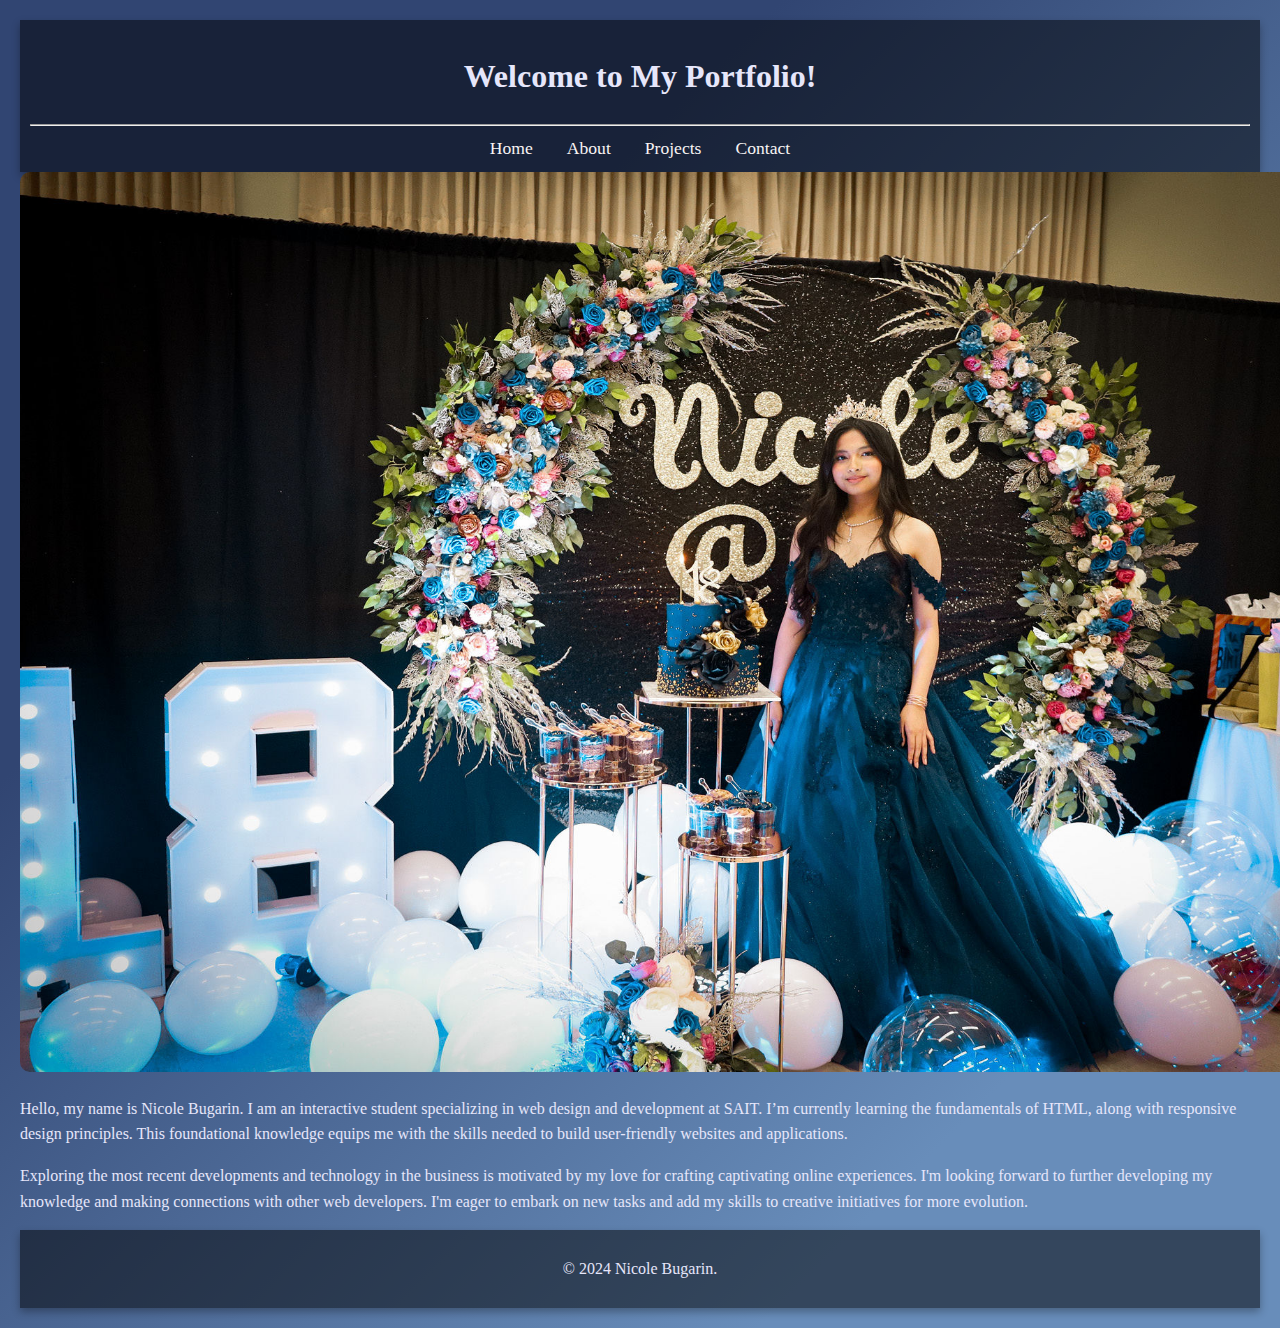
==== index.html @ 3d9fc7b2 "Adjust background colors" ====
<!DOCTYPE html>
<html lang="en">
<head>
   <meta charset="UTF-8">
   <meta name="viewport" content="width=device-width, initial-scale=1.0">
   <title>Nicole's Portfolio</title>
   <link rel="stylesheet" href="css/main.css">
</head>
<body class="index-body">
   <header>
       <h1>Welcome to My Portfolio!</h1>
       <hr>
       <nav>
           <ul>
               <li><a href="index.html">Home</a></li>
               <li><a href="about.html">About</a></li>
               <li><a href="projects.html">Projects</a></li>
               <li><a href="contact.html">Contact</a></li>
           </ul>
       </nav>
   </header>
   
   <img src="Images/Nicole's Photo.jpg" alt="Nicole's Photo" width="1430" height="900">
   <section>
       <div>
       <p>Hello, my name is Nicole Bugarin. I am an interactive student specializing in web design and development at SAIT. I’m currently learning the fundamentals of HTML, along with responsive design principles. This foundational knowledge equips me with the skills needed to build user-friendly websites and applications.</p>
       
       <p>Exploring the most recent developments and technology in the business is motivated by my love for crafting captivating online experiences. I'm looking forward to further developing my knowledge and making connections with other web developers. I'm eager to embark on new tasks and add my skills to creative initiatives for more evolution.</p>
       </div>
    </section>

   <footer>
       <p>© 2024 Nicole Bugarin.</p>
   </footer>
</body>
</html>
---- css/main.css ----
/* General Body Style */
body {
    background: linear-gradient(135deg, #314572 30%, #688dba 80%); /* Default deep blue gradient for index */
    font-family: 'Times New Roman', Times, serif;
    color: #E6E6FA;
    margin: 0;
    padding: 20px;
    line-height: 1.6;
}

/* Header and Footer */
header, footer {
    text-align: center;
    padding: 10px;
    background-color: rgba(0, 0, 0, 0.5);
    color: #E6E6FA;
    box-shadow: 0px 4px 8px rgba(0, 0, 0, 0.3); /* Subtle shadow for ethereal effect */
}

/* Navigation */
nav ul {
    list-style-type: none;
    padding: 0;
    margin: 0;
}

nav ul li {
    display: inline;
    margin: 0 15px;
}

nav ul li a {
    text-decoration: none;
    color: #f8f4f4;
    font-size: 1.1em;
    transition: color 0.3s ease, transform 0.3s ease; 
}

nav ul li a:hover {
    color: #e3dcfc; /* Light lavender hover effect */
    transform: scale(1.1);
}

/* Responsive Navigation */
@media (max-width: 768px) {
    nav ul li {
        display: block;
        margin-bottom: 10px;
    }
    body {
        padding: 15px;
        line-height: 1.8;
    }
}

/* Index Page Background */
.index-body {
    background: linear-gradient(135deg, #314572 30%, #688dba 80%);
}

/* About Page Styles */
.about-body {
    background: linear-gradient(135deg, #3b4b6a 30%, #8d83cd 80%);
}

.about-container {
    display: flex;
    align-items: center;
}
img {
    margin-right: 20px;
    border-radius: 10px;
}
.profile-info {
    line-height: 1.6;
}

/* Projects Page Background */
.projects-body {
    background: linear-gradient(135deg, #463370 30%, #b6a4f2 80%);
}
/* Content Section Styling */
.projects {
    padding: 20px;
    margin: 20px auto;
    max-width: 1100px;
    background: linear-gradient(135deg, #5f526f, #d4bfff);
    border-radius: 8px;
    box-shadow: 0 4px 8px rgba(0, 0, 0, 0.1);
}
.projects h1 {
    font-size: 2rem;
    color: #f5f2f2;
    margin-bottom: 15px;
}

.projects h2 {
    font-size: 2rem;
    color: #f6f6f6;
    margin-bottom: 15px;
}

.projects p {
    font-size: 1rem;
    color: #f4f4f4;
    line-height: 1.8;
    margin-bottom: 20px;
}

.projects hr {
    border: 1px solid #f9f9f9;
    margin: 20px 0;
}

/* Documents List */
.documents-list {
    list-style-type: none;
    padding: 0;
}

.documents-list li {
    margin-bottom: 10px;
    color: #fcfdff;
}

.documents-list a {
    color: #ffffff;
    text-decoration: none;
    font-size: 1.1rem;
    transition: color 0.3s ease;
}

.documents-list a:hover {
    color: #f7f8f8;
}

/* Contacts Page Styles */
.contacts-body {
    background: linear-gradient(135deg, #735a8f 30%, #947f9c 80%);
}

h2 {
    text-align: center;
    border-bottom: 2px solid #E6E6FA;
    padding-bottom: 10px;
    margin-bottom: 20px;
}

.contact-info {
    max-width: 600px;
    margin: auto;
    padding: 40px;
    margin-bottom: 40px;
    margin-top: 40px;
    border: 1px solid #ccc;
    border-radius: 10px;
    background: linear-gradient(135deg, #9d86a4, #c3d5fd);
    color: #E6E6FA;
    box-shadow: 0 8px 16px rgba(0, 0, 0, 0.3);
}

p {
    line-height: 1.6;
}
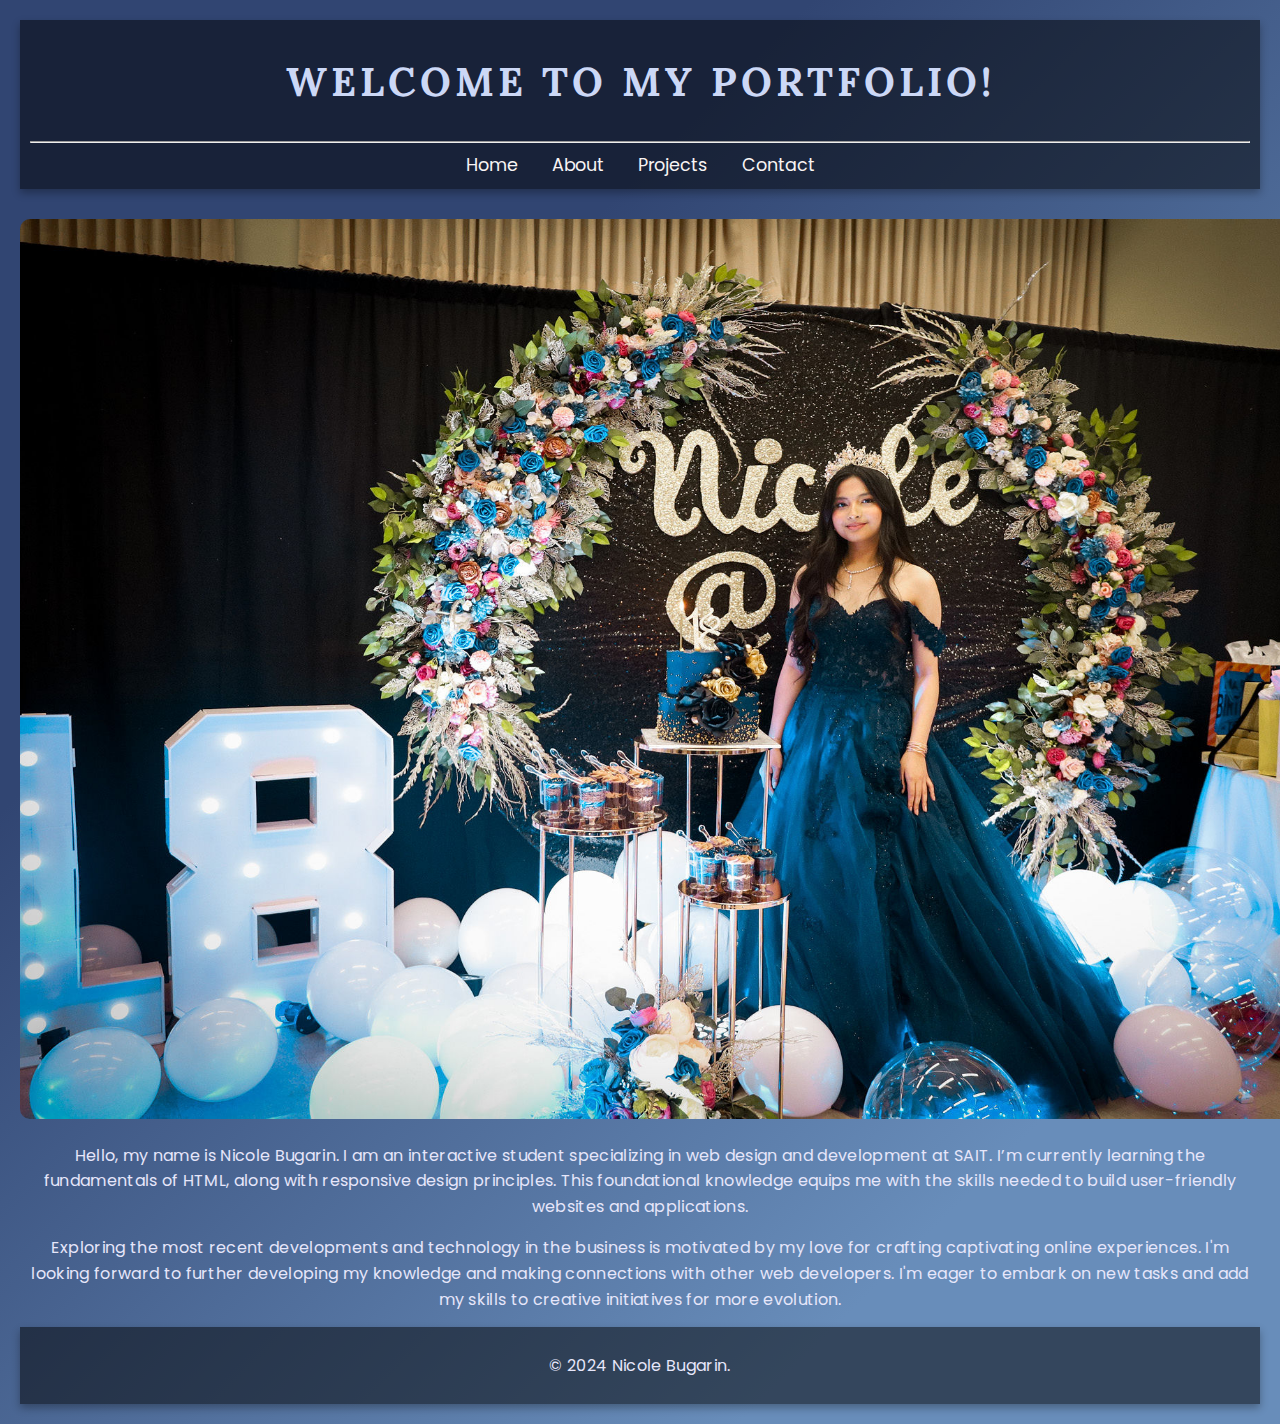
==== commit f00eb845: "Final css adjustments" ====
--- a/index.html
+++ b/index.html
@@ -19,10 +19,8 @@
            </ul>
        </nav>
    </header>
-   
    <img src="Images/Nicole's Photo.jpg" alt="Nicole's Photo" width="1430" height="900">
    <section>
-       <div>
        <p>Hello, my name is Nicole Bugarin. I am an interactive student specializing in web design and development at SAIT. I’m currently learning the fundamentals of HTML, along with responsive design principles. This foundational knowledge equips me with the skills needed to build user-friendly websites and applications.</p>
        
        <p>Exploring the most recent developments and technology in the business is motivated by my love for crafting captivating online experiences. I'm looking forward to further developing my knowledge and making connections with other web developers. I'm eager to embark on new tasks and add my skills to creative initiatives for more evolution.</p>
--- a/css/main.css
+++ b/css/main.css
@@ -1,7 +1,9 @@
+@import url('https://fonts.googleapis.com/css2?family=Poppins:wght@400;700&family=Lora:wght@400;700&display=swap');
+
 /* General Body Style */
 body {
     background: linear-gradient(135deg, #314572 30%, #688dba 80%); /* Default deep blue gradient for index */
-    font-family: 'Times New Roman', Times, serif;
+    font-family: 'Poppins', Arial, sans-serif; /* Google Font with fallback */
     color: #E6E6FA;
     margin: 0;
     padding: 20px;
@@ -15,6 +17,35 @@
     background-color: rgba(0, 0, 0, 0.5);
     color: #E6E6FA;
     box-shadow: 0px 4px 8px rgba(0, 0, 0, 0.3); /* Subtle shadow for ethereal effect */
+}
+/* Heading Typography */
+h1 {
+    font-family: 'Lora', Georgia, serif;
+    font-size: 2.5em;
+    font-weight: 700;
+    color: #ccd8f6;
+    text-align: center;
+    letter-spacing: 0.1em;
+    margin-top: 20px;
+    text-transform: uppercase;
+}
+
+h2, h3 {
+    font-family: 'Lora', Georgia, serif;
+    font-size: 2em;
+    font-weight: 400;
+    color: #d9e9fc;
+    margin-bottom: 10px;
+}
+
+/* Paragraph Typography */
+p {
+    font-family: 'Poppins', Arial, sans-serif;
+    font-size: 1em;
+    line-height: 1.7;
+    letter-spacing: 0.02em;
+    text-align: center;
+    margin-bottom: 15px;
 }
 
 /* Navigation */
@@ -41,6 +72,7 @@
     transform: scale(1.1);
 }
 
+
 /* Responsive Navigation */
 @media (max-width: 768px) {
     nav ul li {
@@ -56,6 +88,9 @@
 /* Index Page Background */
 .index-body {
     background: linear-gradient(135deg, #314572 30%, #688dba 80%);
+}
+img {
+    margin-top: 30px;
 }
 
 /* About Page Styles */
@@ -154,7 +189,7 @@
     margin-top: 40px;
     border: 1px solid #ccc;
     border-radius: 10px;
-    background: linear-gradient(135deg, #9d86a4, #c3d5fd);
+    background: linear-gradient(135deg, #9d86a4, #baa9d6);
     color: #E6E6FA;
     box-shadow: 0 8px 16px rgba(0, 0, 0, 0.3);
 }
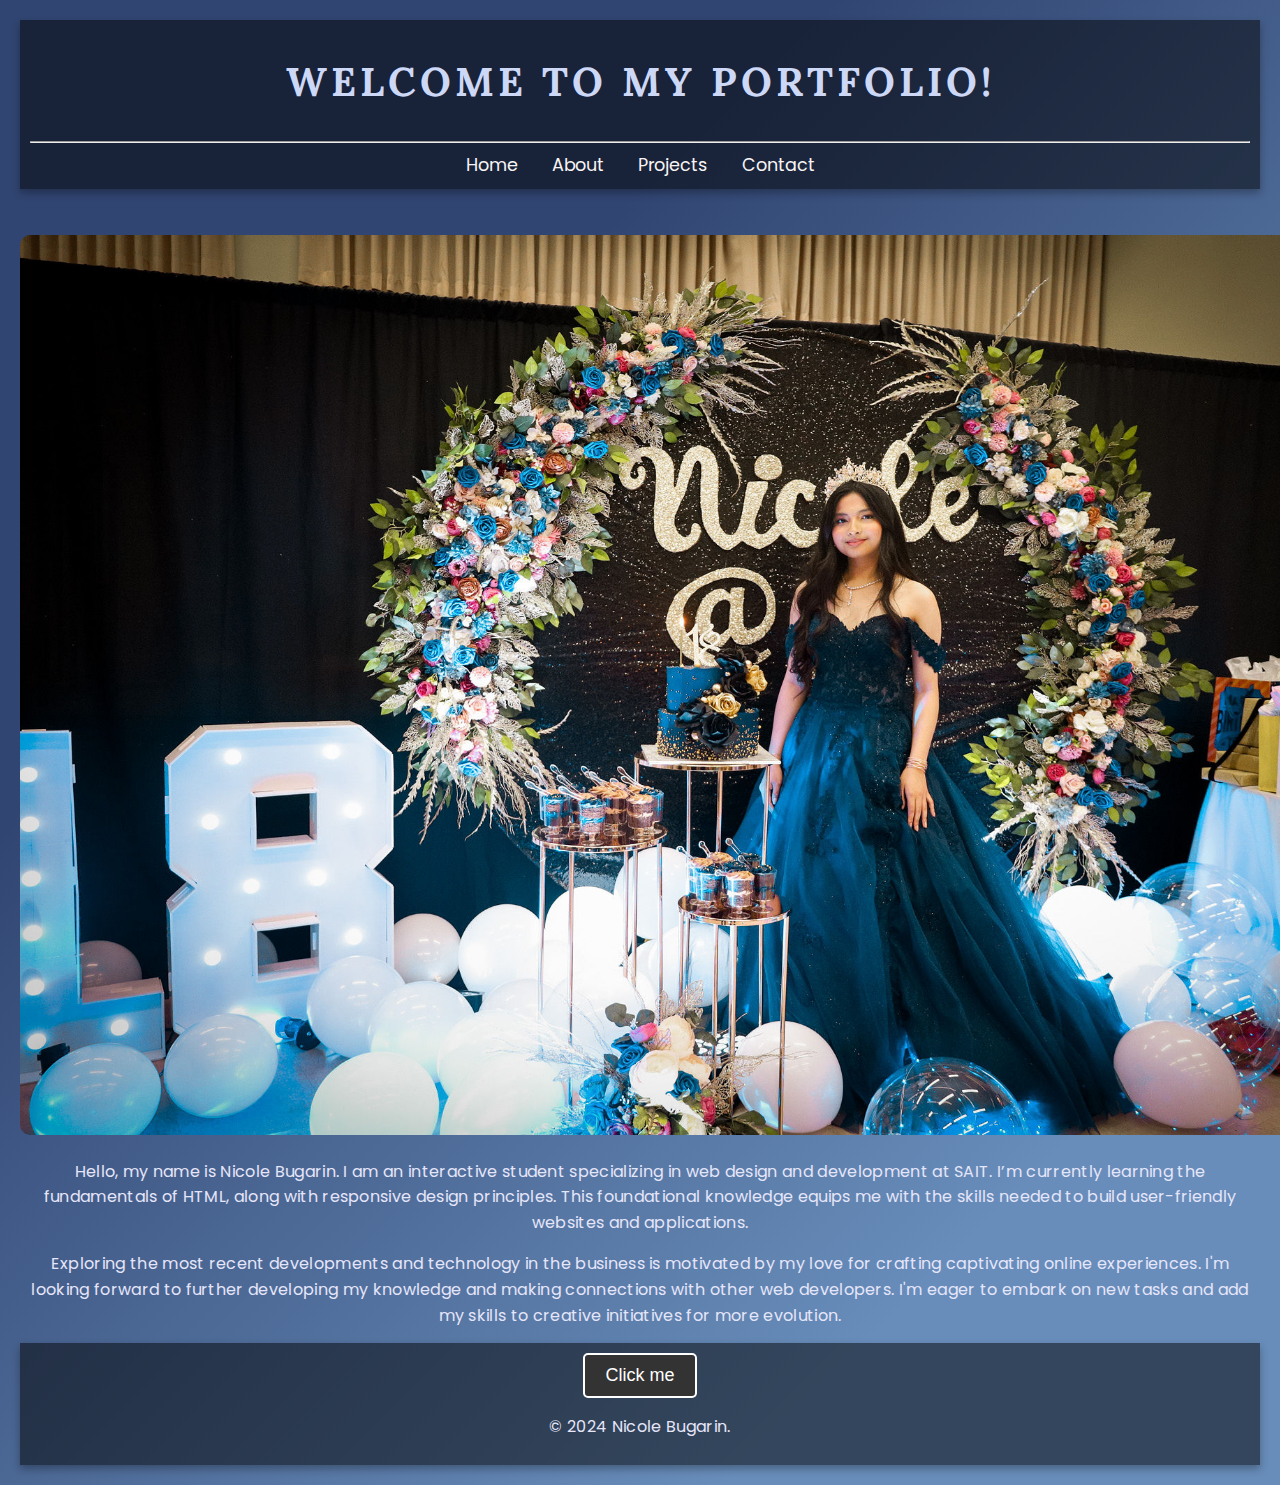
==== commit c317d515: "Add and style alert button" ====
--- a/index.html
+++ b/index.html
@@ -5,6 +5,7 @@
    <meta name="viewport" content="width=device-width, initial-scale=1.0">
    <title>Nicole's Portfolio</title>
    <link rel="stylesheet" href="css/main.css">
+   <script defer src="js/script.js"></script>
 </head>
 <body class="index-body">
    <header>
@@ -19,6 +20,9 @@
            </ul>
        </nav>
    </header>
+
+   <p id="greeting"></p>
+
    <img src="Images/Nicole's Photo.jpg" alt="Nicole's Photo" width="1430" height="900">
    <section>
        <p>Hello, my name is Nicole Bugarin. I am an interactive student specializing in web design and development at SAIT. I’m currently learning the fundamentals of HTML, along with responsive design principles. This foundational knowledge equips me with the skills needed to build user-friendly websites and applications.</p>
@@ -27,7 +31,9 @@
        </div>
     </section>
 
-   <footer>
+   <footer id="footer">
+   <button id="btn-alert">Click me</button>
+   <ol id="numbers"></ol>
        <p>© 2024 Nicole Bugarin.</p>
    </footer>
 </body>
--- a/css/main.css
+++ b/css/main.css
@@ -197,3 +197,29 @@
 p {
     line-height: 1.6;
 }
+
+/* Button Styling */
+#btn-alert {
+    background-color: #333;
+    color: #fff;
+    border: 2px solid #fff;
+    padding: 10px 20px;
+    font-size: 18px;
+    font-family: Arial, sans-serif;
+    text-align: center;
+    cursor: pointer;
+    border-radius: 5px;
+    transition: all 0.3s ease;
+}
+
+#btn-alert:hover {
+    background-color: #fff;
+    color: #333;
+    border: 2px solid #333;
+    box-shadow: 0 4px 8px rgba(0, 0, 0, 0.2);
+}
+
+#btn-alert:focus {
+    outline: none;
+    box-shadow: 0 0 8px rgba(255, 255, 255, 0.6);
+}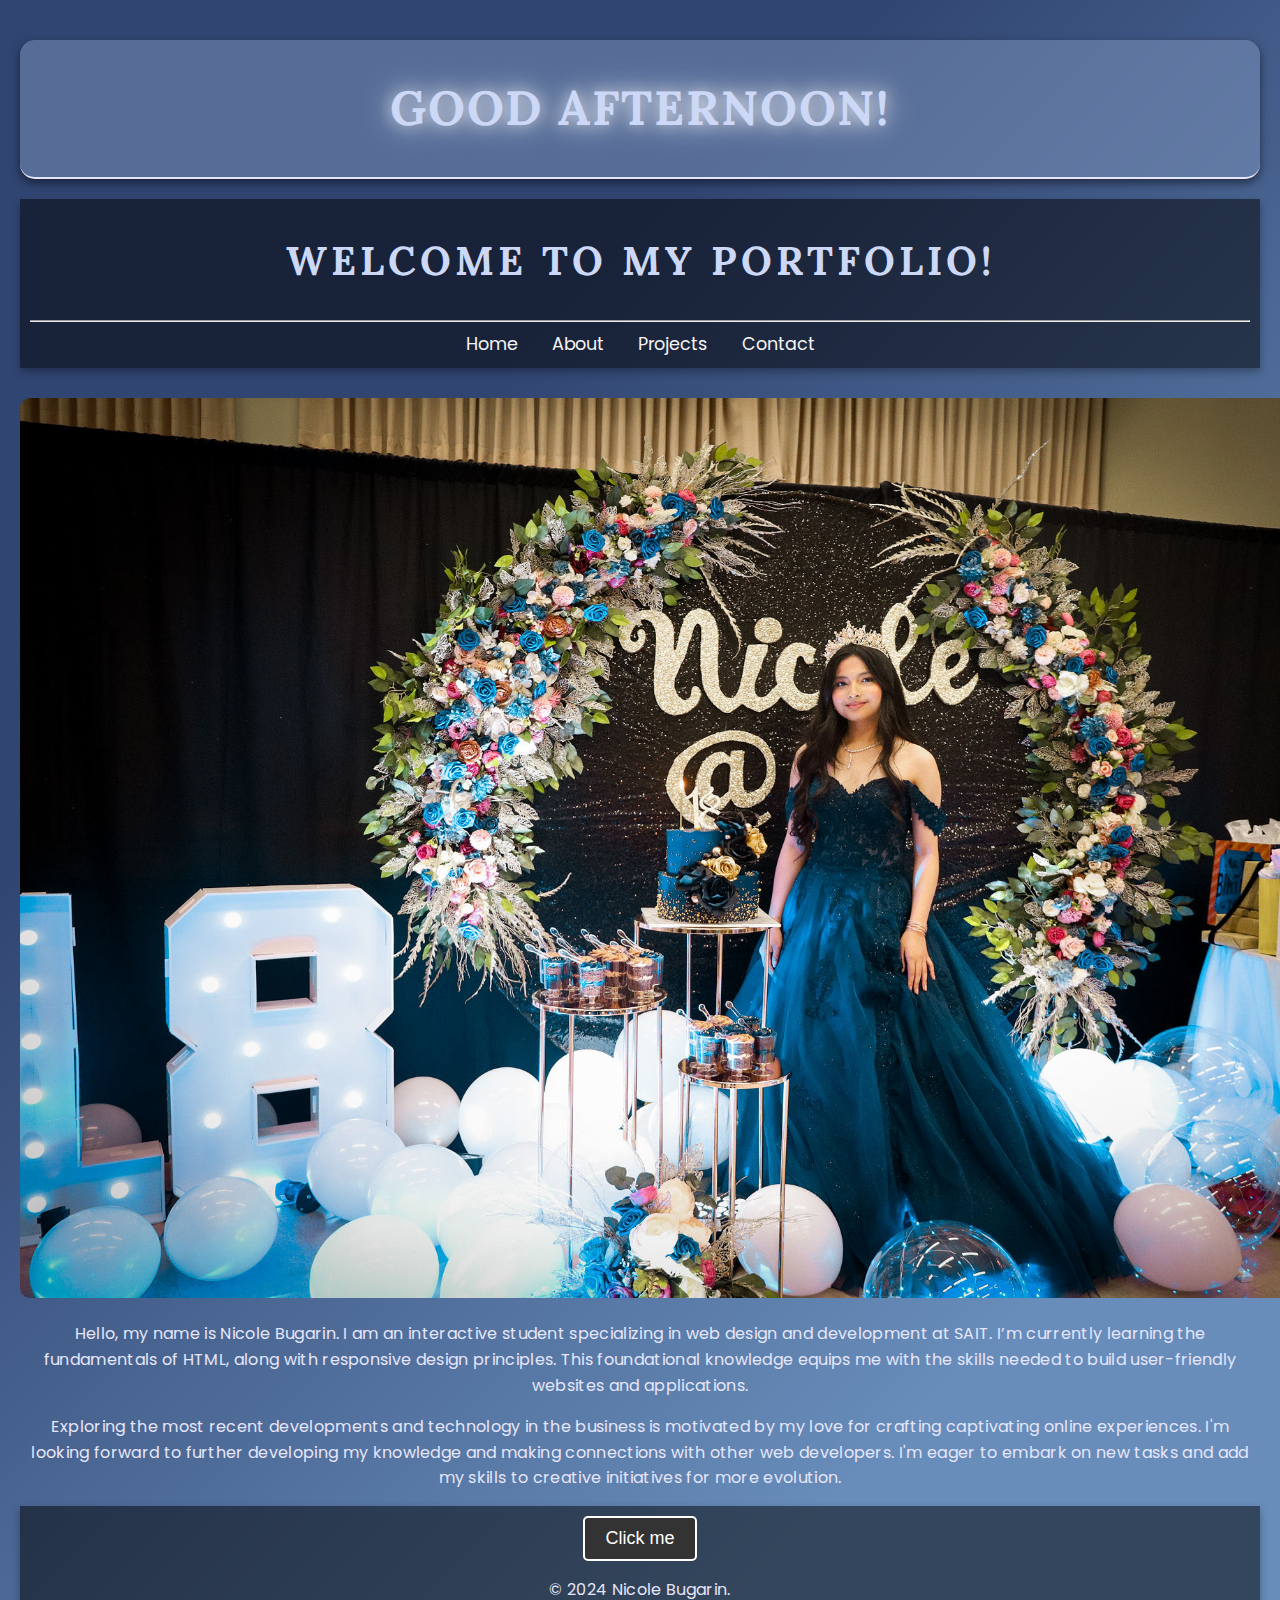
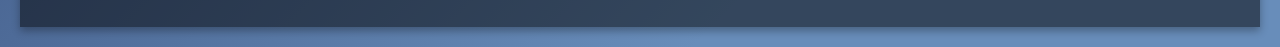
==== commit a660d027: "Add and style greetings" ====
--- a/index.html
+++ b/index.html
@@ -20,9 +20,7 @@
            </ul>
        </nav>
    </header>
-
-   <p id="greeting"></p>
-
+   
    <img src="Images/Nicole's Photo.jpg" alt="Nicole's Photo" width="1430" height="900">
    <section>
        <p>Hello, my name is Nicole Bugarin. I am an interactive student specializing in web design and development at SAIT. I’m currently learning the fundamentals of HTML, along with responsive design principles. This foundational knowledge equips me with the skills needed to build user-friendly websites and applications.</p>
--- a/css/main.css
+++ b/css/main.css
@@ -222,4 +222,52 @@
 #btn-alert:focus {
     outline: none;
     box-shadow: 0 0 8px rgba(255, 255, 255, 0.6);
-}+}
+
+
+/* General Greeting Styling */
+h2 {
+    text-align: center;
+    padding: 30px;
+    font-family: 'Lora', Georgia, serif;
+    font-weight: 700;
+    text-transform: uppercase;
+    letter-spacing: 2px;
+    margin: 20px 0;
+    background-color: rgba(0, 0, 0, 0.4); /* Dark translucent background to fit night theme */
+    color: #ccd8f6; /* Light lavender color for text */
+    font-size: 3rem;
+    border-radius: 15px;
+    box-shadow: 0 4px 10px rgba(0, 0, 0, 0.5); /* Soft shadow for ethereal effect */
+    transition: all 0.5s ease; /* Smooth transition for hover effect */
+    text-shadow: 0 0 15px rgba(255, 255, 255, 0.6), 0 0 30px rgba(255, 255, 255, 0.8); /* Glowing text */
+}
+
+/* Hover effect */
+h2:hover {
+    transform: scale(1.05);
+    box-shadow: 0 8px 16px rgba(0, 0, 0, 0.7); /* Enhanced shadow on hover */
+    text-shadow: 0 0 20px rgba(255, 255, 255, 0.8), 0 0 40px rgba(255, 255, 255, 0.9); /* Stronger glowing effect */
+}
+
+/* Time-specific Greeting Variations */
+.morning {
+    background-color: rgba(90, 115, 150, 0.5); /* Light bluish tint for a gentle morning feel */
+}
+
+.afternoon {
+    background-color: rgba(125, 150, 190, 0.5); /* Subtle warm lavender tint for afternoon */
+}
+
+.evening {
+    background-color: rgba(45, 55, 85, 0.6); /* Soft dark blue for evening with a night-time vibe */
+}
+
+/* Responsive Styling for Small Screens */
+@media (max-width: 768px) {
+    h2 {
+        font-size: 2rem; /* Adjusting size for mobile */
+        padding: 20px;
+    }
+}
+
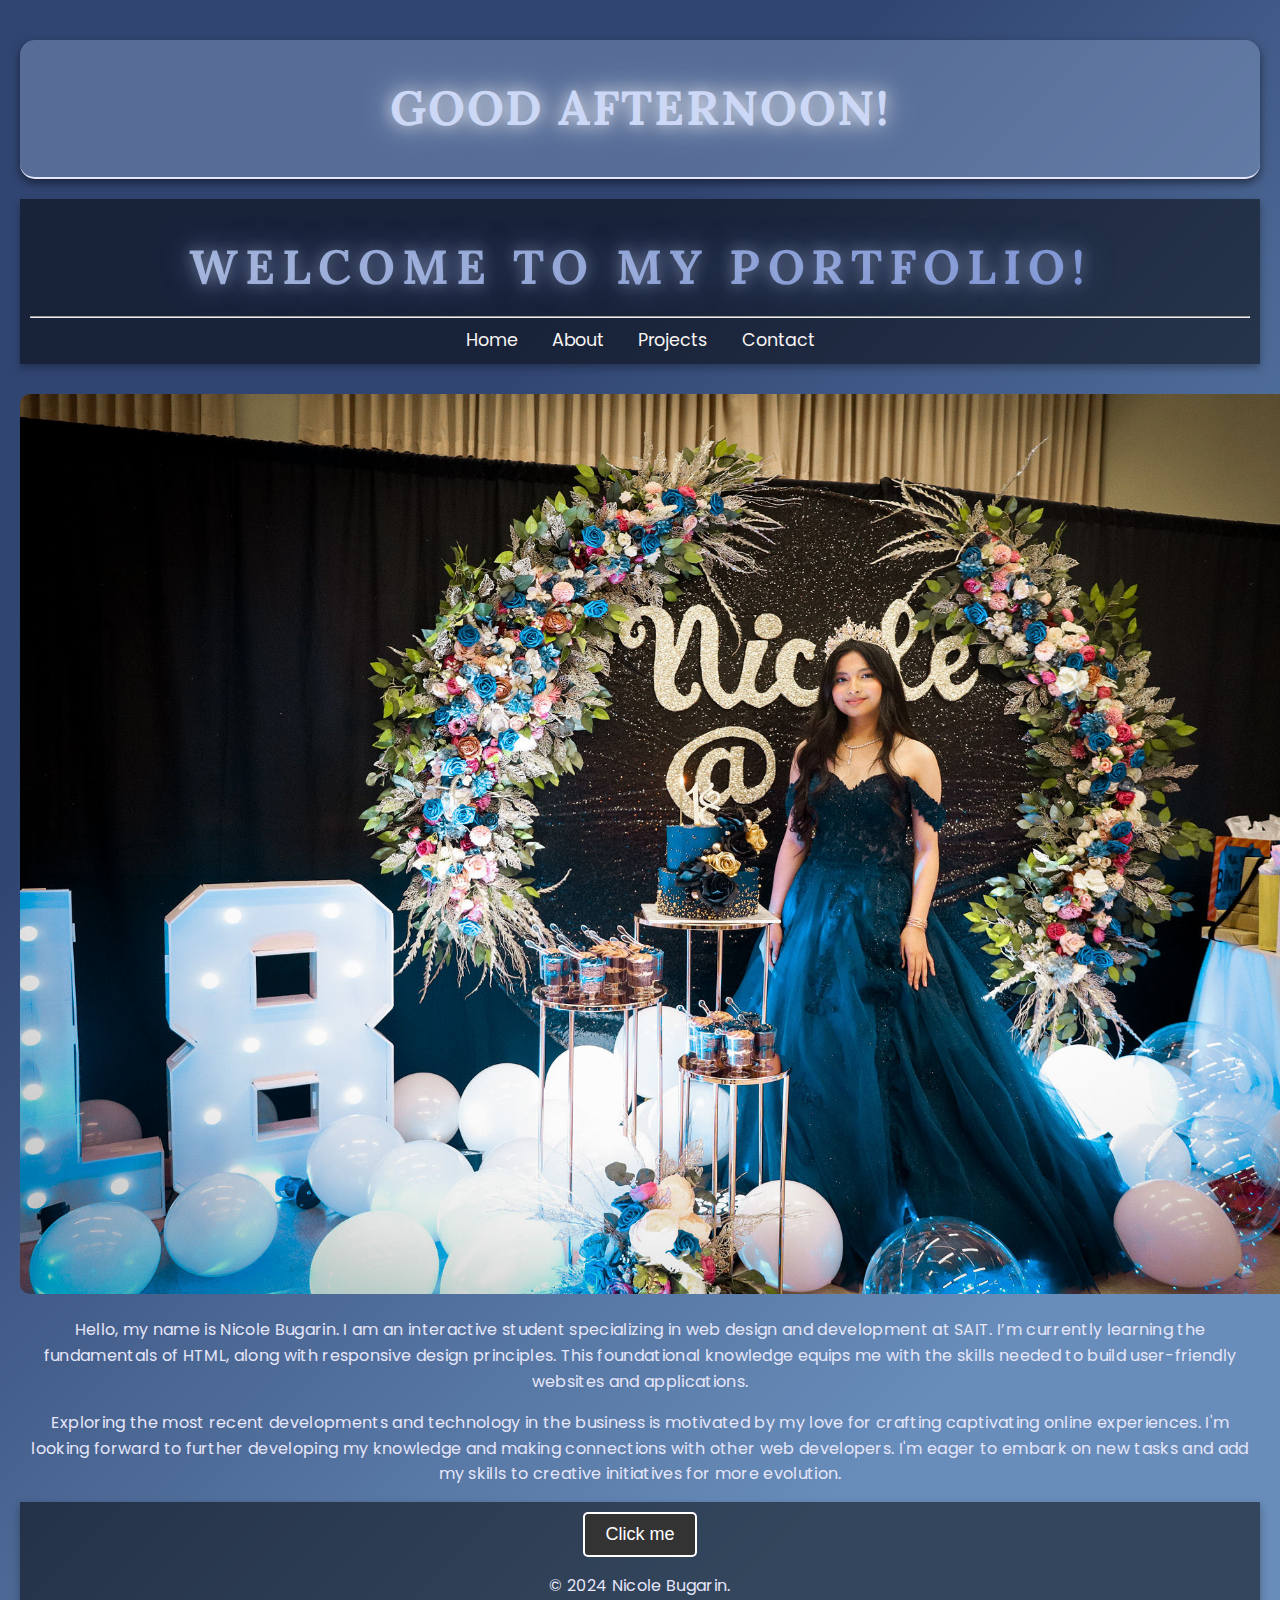
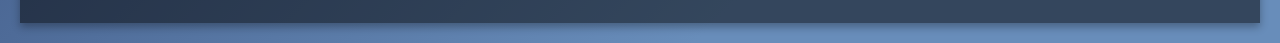
==== commit a3da8b96: "Add alertt button" ====
--- a/index.html
+++ b/index.html
@@ -29,10 +29,10 @@
        </div>
     </section>
 
-   <footer id="footer">
-   <button id="btn-alert">Click me</button>
-   <ol id="numbers"></ol>
-       <p>© 2024 Nicole Bugarin.</p>
-   </footer>
+  <footer id="footer">
+      <button id="btn-alert">Click me</button>
+      <ol id="numbers"></ol>
+      <p id="adddate">© 2024 Nicole Bugarin.</p>
+  </footer>
 </body>
 </html>
--- a/css/main.css
+++ b/css/main.css
@@ -21,13 +21,26 @@
 /* Heading Typography */
 h1 {
     font-family: 'Lora', Georgia, serif;
-    font-size: 2.5em;
+    font-size: 3rem; /* Slightly larger for impact */
     font-weight: 700;
-    color: #ccd8f6;
-    text-align: center;
-    letter-spacing: 0.1em;
+    color: #ccd8f6; /* Soft, pale lavender-blue */
+    text-align: center;
+    letter-spacing: 0.15em; /* Subtle spacing for elegance */
     margin-top: 20px;
+    margin-bottom: 10px;
     text-transform: uppercase;
+    background: linear-gradient(90deg, rgba(199, 218, 252, 0.8), rgba(130, 157, 239, 0.8));
+    -webkit-background-clip: text;
+    -webkit-text-fill-color: transparent; /* Gradient text effect */
+    text-shadow: 0 0 15px rgba(255, 255, 255, 0.3), 
+                 0 0 30px rgba(130, 157, 239, 0.6); /* Glow effect */
+    transition: transform 0.3s ease, text-shadow 0.3s ease;
+}
+
+h1:hover {
+    transform: scale(1.05); /* Subtle zoom on hover */
+    text-shadow: 0 0 20px rgba(255, 255, 255, 0.5), 
+                 0 0 40px rgba(130, 157, 239, 0.8); /* Enhanced glow */
 }
 
 h2, h3 {
@@ -114,6 +127,7 @@
 .projects-body {
     background: linear-gradient(135deg, #463370 30%, #b6a4f2 80%);
 }
+
 /* Content Section Styling */
 .projects {
     padding: 20px;
@@ -271,3 +285,4 @@
     }
 }
 
+
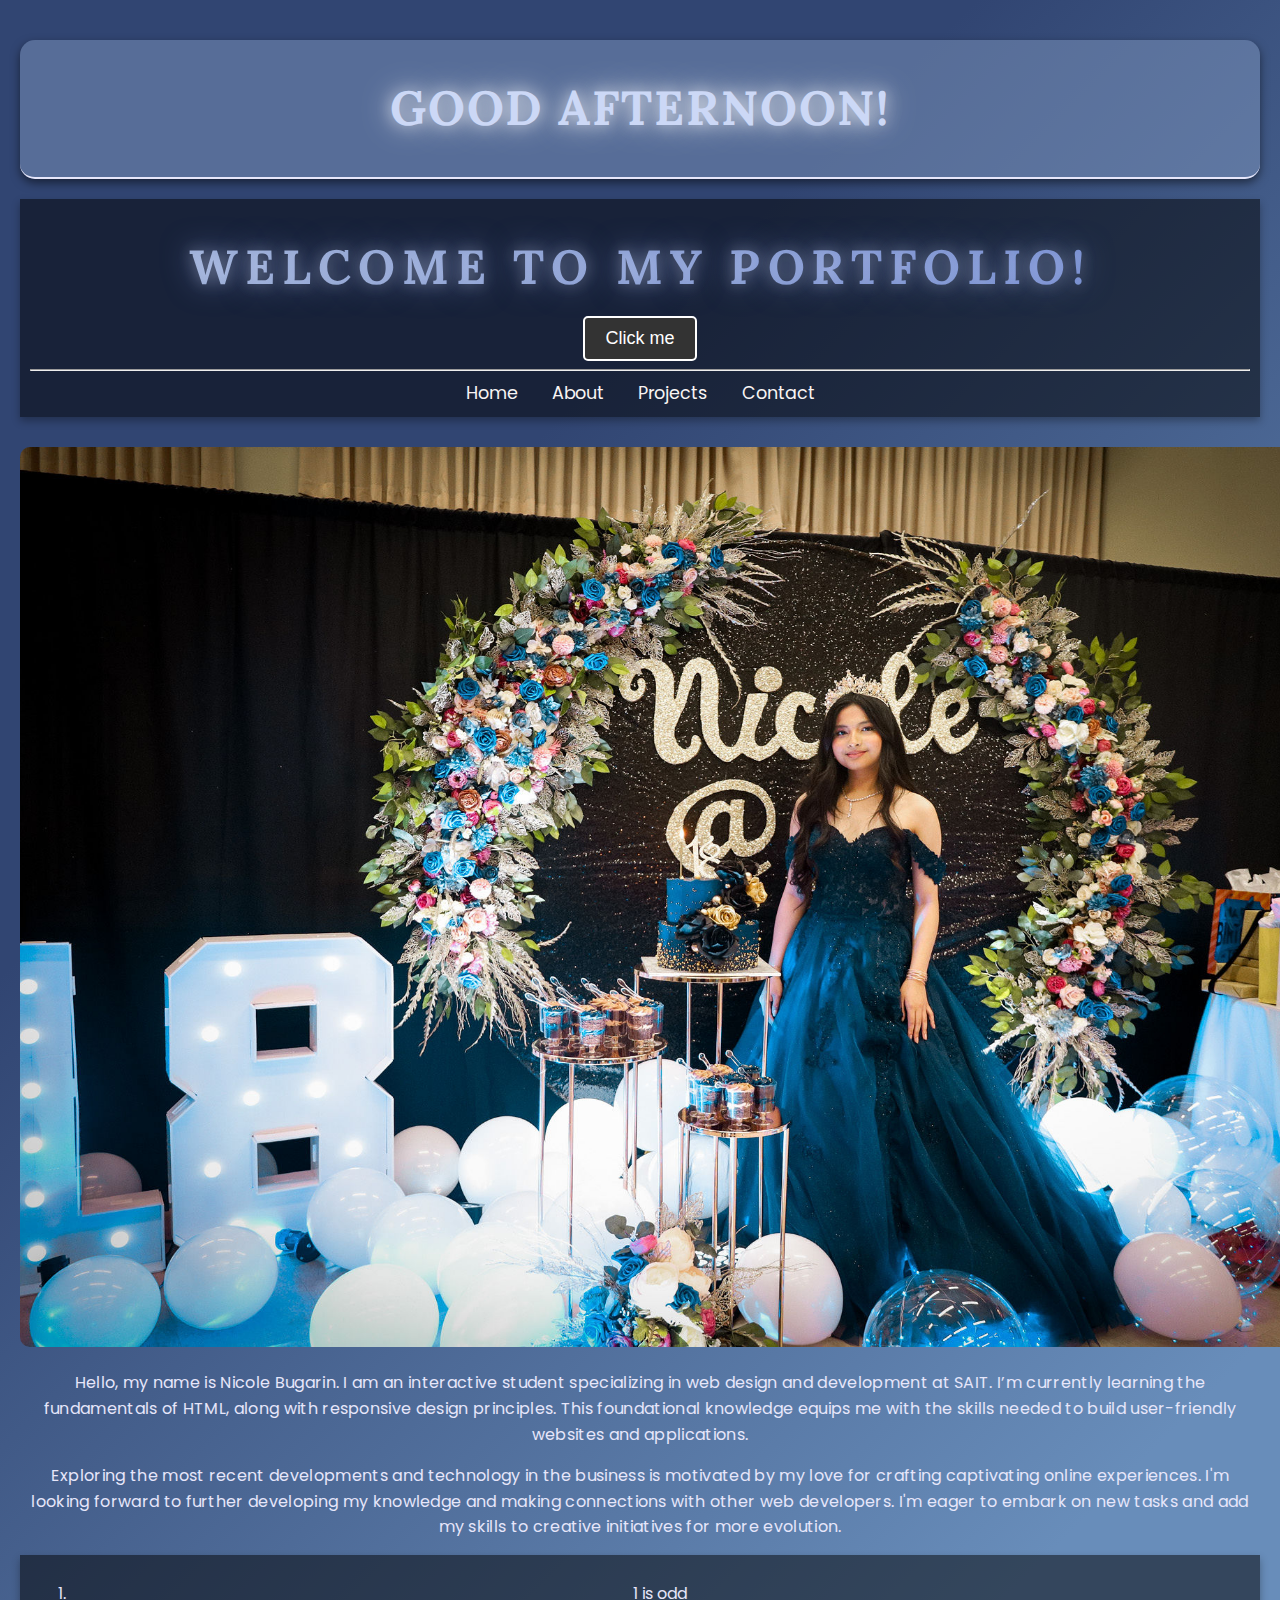
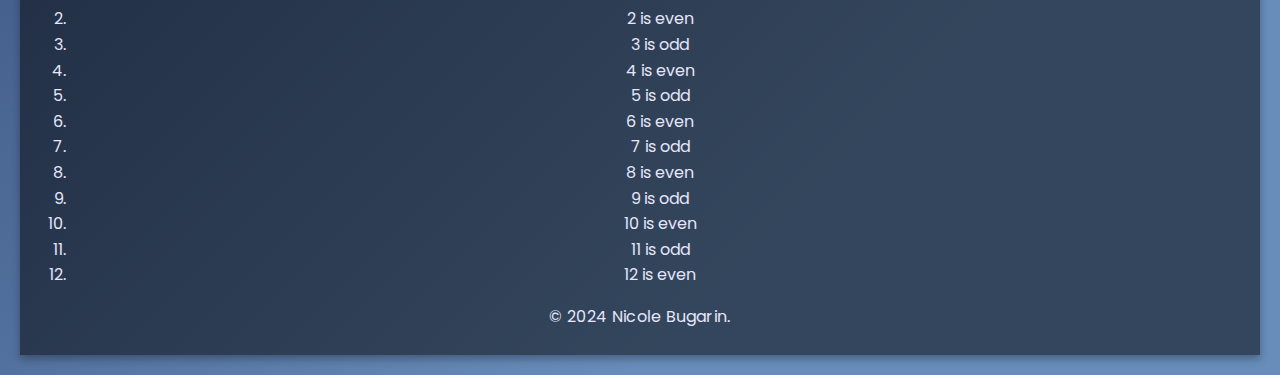
==== commit c50ed20a: "Fix more errors" ====
--- a/index.html
+++ b/index.html
@@ -10,6 +10,7 @@
 <body class="index-body">
    <header>
        <h1>Welcome to My Portfolio!</h1>
+        <button id="btn-alert">Click me</button>
        <hr>
        <nav>
            <ul>
@@ -30,7 +31,6 @@
     </section>
 
   <footer id="footer">
-      <button id="btn-alert">Click me</button>
       <ol id="numbers"></ol>
       <p id="adddate">© 2024 Nicole Bugarin.</p>
   </footer>
--- a/css/main.css
+++ b/css/main.css
@@ -30,7 +30,7 @@
     margin-bottom: 10px;
     text-transform: uppercase;
     background: linear-gradient(90deg, rgba(199, 218, 252, 0.8), rgba(130, 157, 239, 0.8));
-    -webkit-background-clip: text;
+    -webkit-background-clip: text; 
     -webkit-text-fill-color: transparent; /* Gradient text effect */
     text-shadow: 0 0 15px rgba(255, 255, 255, 0.3), 
                  0 0 30px rgba(130, 157, 239, 0.6); /* Glow effect */
@@ -161,27 +161,14 @@
     margin: 20px 0;
 }
 
-/* Documents List */
-.documents-list {
-    list-style-type: none;
-    padding: 0;
-}
-
-.documents-list li {
-    margin-bottom: 10px;
-    color: #fcfdff;
-}
-
-.documents-list a {
-    color: #ffffff;
-    text-decoration: none;
-    font-size: 1.1rem;
-    transition: color 0.3s ease;
-}
-
-.documents-list a:hover {
-    color: #f7f8f8;
-}
+
+/* Images */
+.projects img {
+    display: block;  
+    margin: 0 auto;  /* Center images horizontally */
+    max-width: 100%; 
+}
+
 
 /* Contacts Page Styles */
 .contacts-body {
@@ -211,33 +198,6 @@
 p {
     line-height: 1.6;
 }
-
-/* Button Styling */
-#btn-alert {
-    background-color: #333;
-    color: #fff;
-    border: 2px solid #fff;
-    padding: 10px 20px;
-    font-size: 18px;
-    font-family: Arial, sans-serif;
-    text-align: center;
-    cursor: pointer;
-    border-radius: 5px;
-    transition: all 0.3s ease;
-}
-
-#btn-alert:hover {
-    background-color: #fff;
-    color: #333;
-    border: 2px solid #333;
-    box-shadow: 0 4px 8px rgba(0, 0, 0, 0.2);
-}
-
-#btn-alert:focus {
-    outline: none;
-    box-shadow: 0 0 8px rgba(255, 255, 255, 0.6);
-}
-
 
 /* General Greeting Styling */
 h2 {
@@ -285,4 +245,52 @@
     }
 }
 
-
+/* Button Styling */
+#btn-alert {
+    background-color: #333;
+    color: #fff;
+    border: 2px solid #fff;
+    padding: 10px 20px;
+    font-size: 18px;
+    font-family: Arial, sans-serif;
+    text-align: center;
+    cursor: pointer;
+    border-radius: 5px;
+    transition: all 0.3s ease;
+}
+
+#btn-alert:hover {
+    background-color: #fff;
+    color: #333;
+    border: 2px solid #333;
+    box-shadow: 0 4px 8px rgba(0, 0, 0, 0.2);
+}
+
+#btn-alert:focus {
+    outline: none;
+    box-shadow: 0 0 8px rgba(255, 255, 255, 0.6);
+}
+#btn-alert2 {
+    background-color: #333;
+    color: #fff;
+    border: 2px solid #fff;
+    padding: 10px 20px;
+    font-size: 18px;
+    font-family: Arial, sans-serif;
+    text-align: center;
+    cursor: pointer;
+    border-radius: 5px;
+    transition: all 0.3s ease;
+}
+
+#btn-alert2:hover {
+    background-color: #fff;
+    color: #333;
+    border: 2px solid #333;
+    box-shadow: 0 4px 8px rgba(0, 0, 0, 0.2);
+}
+
+#btn-alert2:focus {
+    outline: none;
+    box-shadow: 0 0 8px rgba(255, 255, 255, 0.6);
+}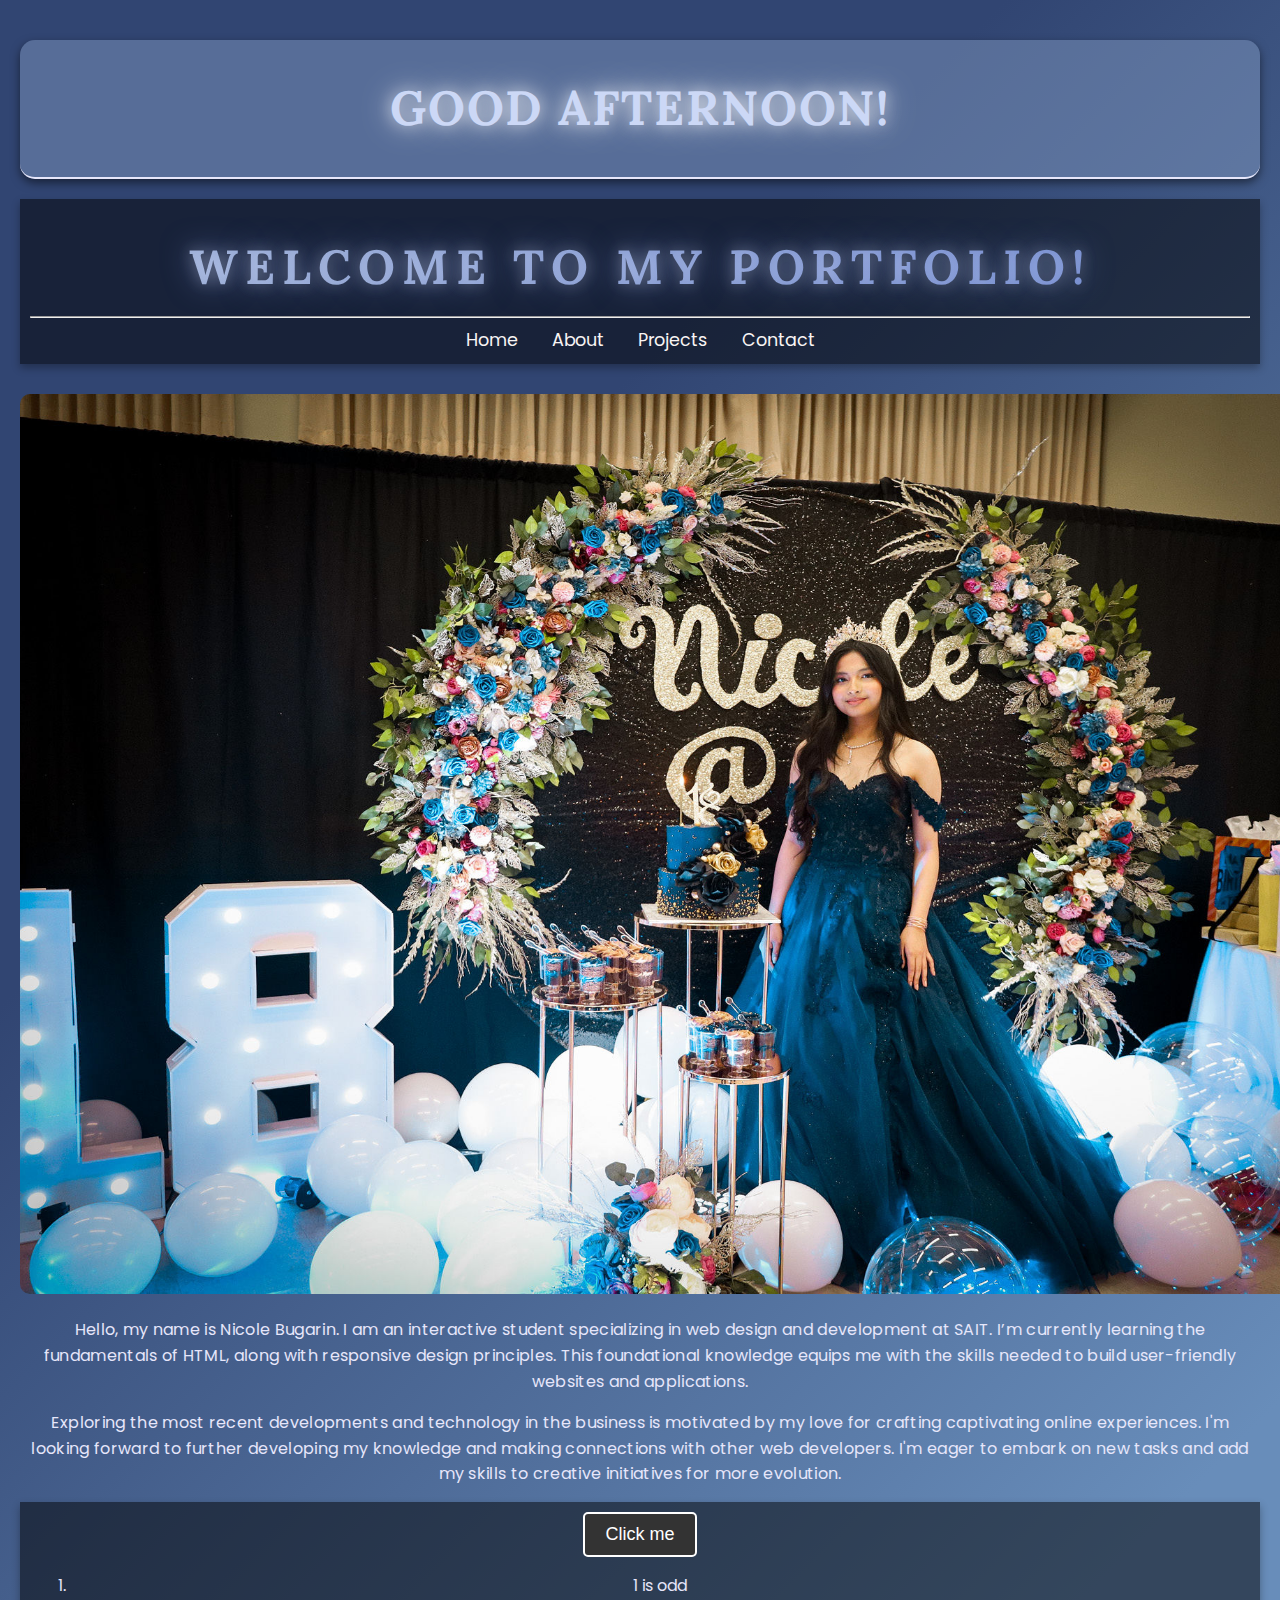
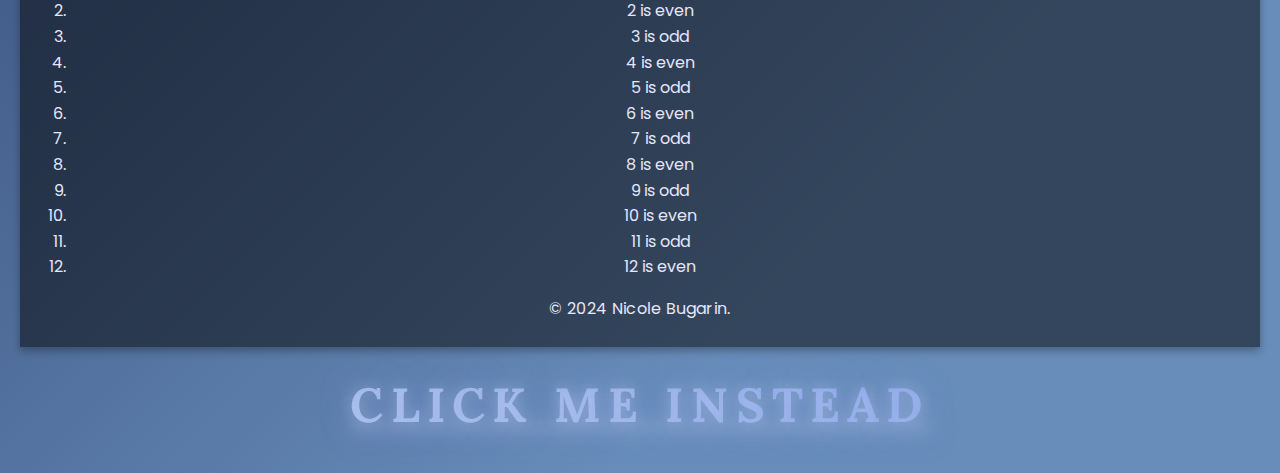
==== commit 2808df8a: "Adjust the statements of the alert buttons" ====
--- a/index.html
+++ b/index.html
@@ -10,7 +10,6 @@
 <body class="index-body">
    <header>
        <h1>Welcome to My Portfolio!</h1>
-        <button id="btn-alert">Click me</button>
        <hr>
        <nav>
            <ul>
@@ -31,8 +30,10 @@
     </section>
 
   <footer id="footer">
+    <button id="btn-alert">Click me</button>
       <ol id="numbers"></ol>
       <p id="adddate">© 2024 Nicole Bugarin.</p>
   </footer>
+  <h1> <a href="about.html">Click Me Instead</a> </h1>
 </body>
 </html>
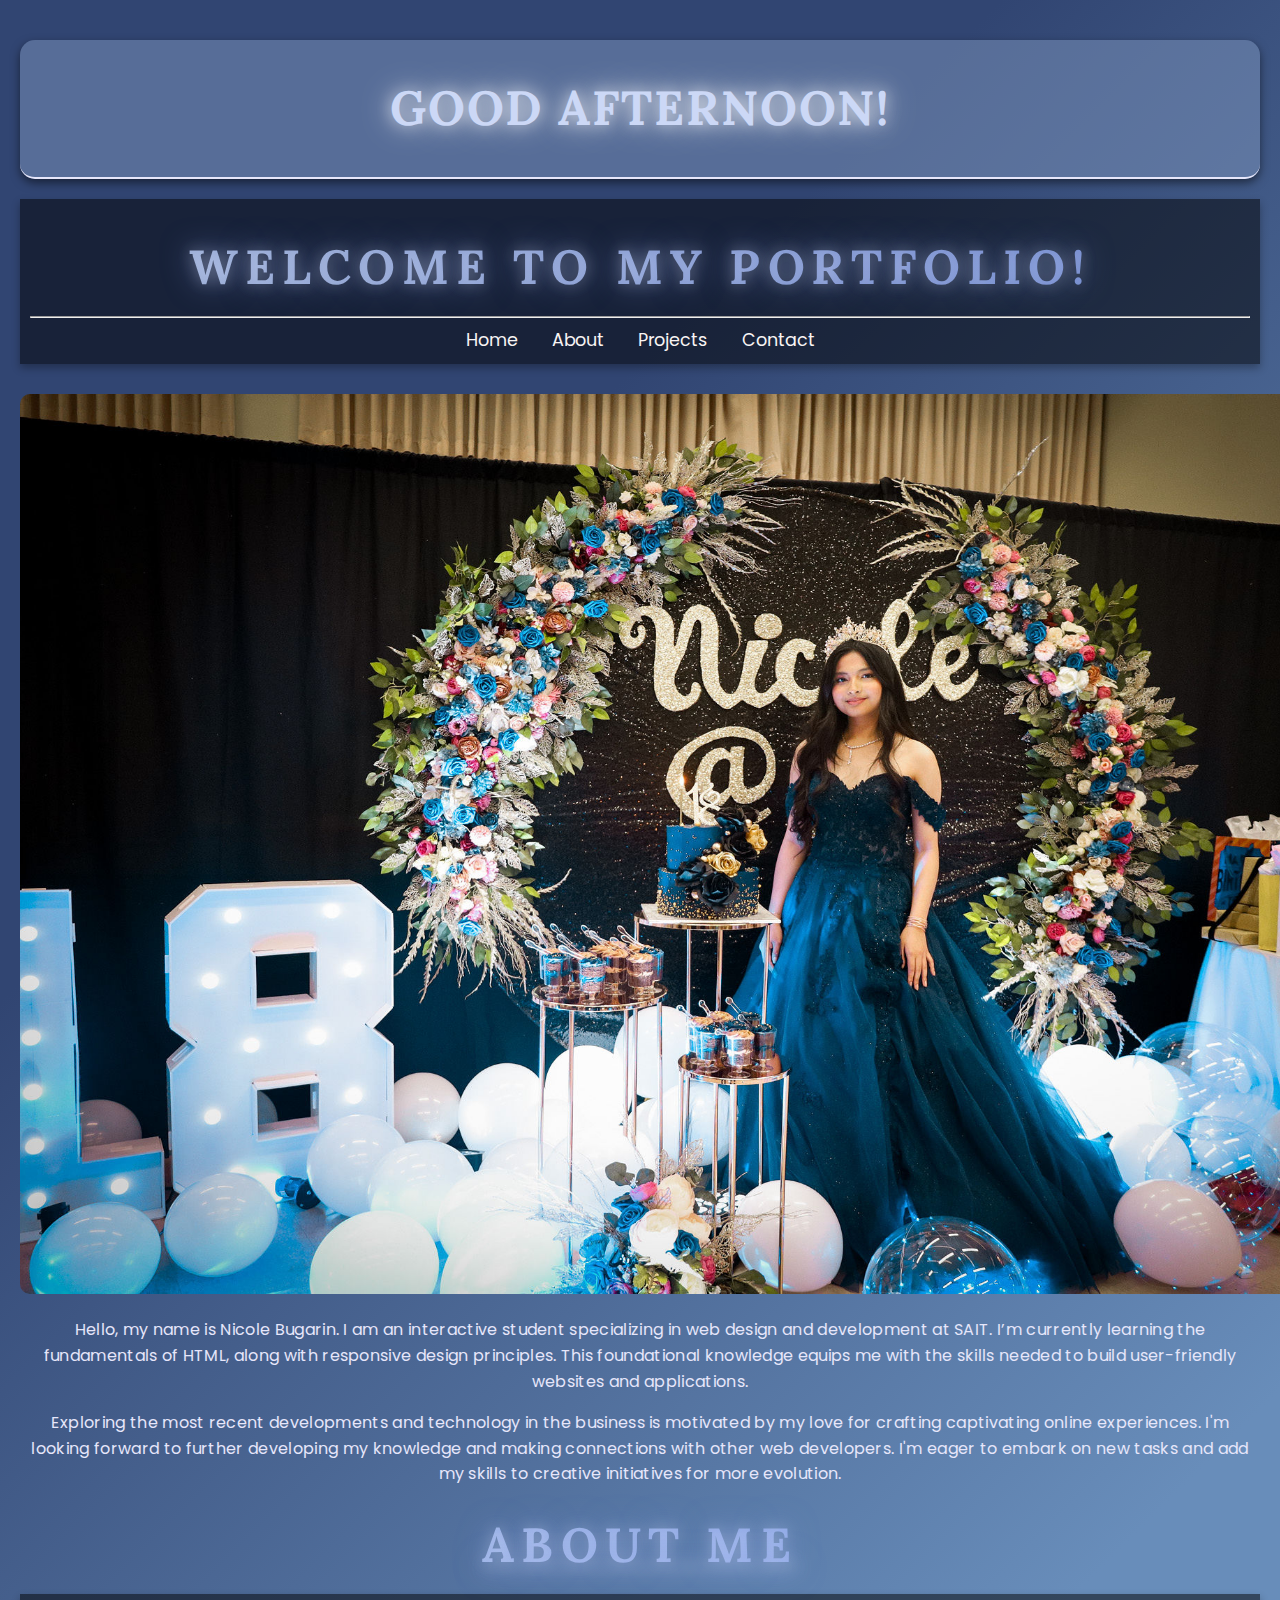
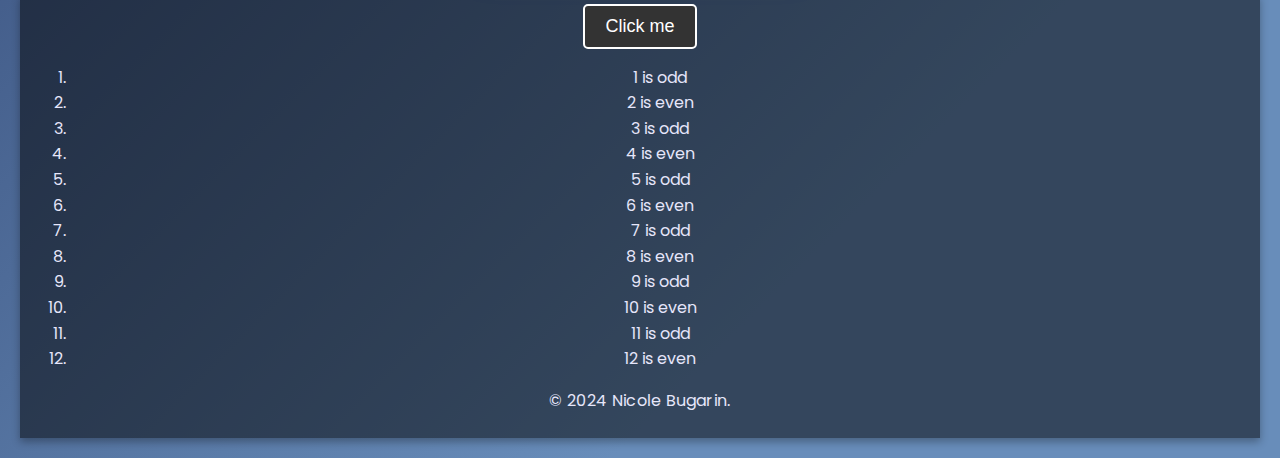
==== commit 25b9cbbf: "Final adjustments for javascript" ====
--- a/index.html
+++ b/index.html
@@ -28,12 +28,12 @@
        <p>Exploring the most recent developments and technology in the business is motivated by my love for crafting captivating online experiences. I'm looking forward to further developing my knowledge and making connections with other web developers. I'm eager to embark on new tasks and add my skills to creative initiatives for more evolution.</p>
        </div>
     </section>
-
+    <h1> <a href="about.html">About me</a> </h1>
   <footer id="footer">
     <button id="btn-alert">Click me</button>
       <ol id="numbers"></ol>
       <p id="adddate">© 2024 Nicole Bugarin.</p>
   </footer>
-  <h1> <a href="about.html">Click Me Instead</a> </h1>
+
 </body>
 </html>
--- a/css/main.css
+++ b/css/main.css
@@ -197,6 +197,89 @@
 
 p {
     line-height: 1.6;
+}
+
+/* Social Media Section */
+.contact-info {
+    text-align: center;
+    padding: 20px;
+}
+
+.contact-info h2 {
+    margin-bottom: 10px;
+}
+
+.contact-info p {
+    margin-bottom: 20px;
+    font-size: 1rem;
+    color: #555;
+}
+
+/* Social Media Section */
+.contact-info {
+    text-align: center;
+    padding: 20px;
+}
+
+.contact-info h2 {
+    margin-bottom: 10px;
+}
+
+.contact-info p {
+    margin-bottom: 20px;
+    font-size: 1rem;
+    color: #555;
+}
+
+/* Social Media Icons */
+.social-media {
+    display: flex;
+    justify-content: center;
+    gap: 20px; /* Space between icons */
+}
+
+.social-media a {
+    text-decoration: none;
+    font-size: 3rem; /* Bigger icon size */
+    color: #fff; /* White icon color */
+    background-color: #5e4a75; /* Icon background */
+    width: 70px; /* Fixed width for icons */
+    height: 70px; /* Fixed height for icons */
+    display: flex;
+    align-items: center;
+    justify-content: center;
+    border-radius: 50%; /* Circle shape */
+    transition: background-color 0.3s ease, transform 0.2s ease;
+}
+
+.social-media a:hover {
+    background-color: #d4bff9; /* Change background on hover */
+    transform: scale(1.2); /* Slight zoom effect */
+}
+
+/* Add specific background colors for each platform */
+.social-media a[href*="instagram"] {
+    background-color: #e1306c; /* Instagram color */
+}
+
+.social-media a[href*="github"] {
+    background-color: #333; /* GitHub color */
+}
+
+.social-media a[href*="linkedin"] {
+    background-color: #0077b5; /* LinkedIn color */
+}
+
+.social-media a:hover[href*="instagram"] {
+    background-color: #ff69b4; /* Hover effect for Instagram */
+}
+
+.social-media a:hover[href*="github"] {
+    background-color: #444; /* Hover effect for GitHub */
+}
+
+.social-media a:hover[href*="linkedin"] {
+    background-color: #005a87; /* Hover effect for LinkedIn */
 }
 
 /* General Greeting Styling */
